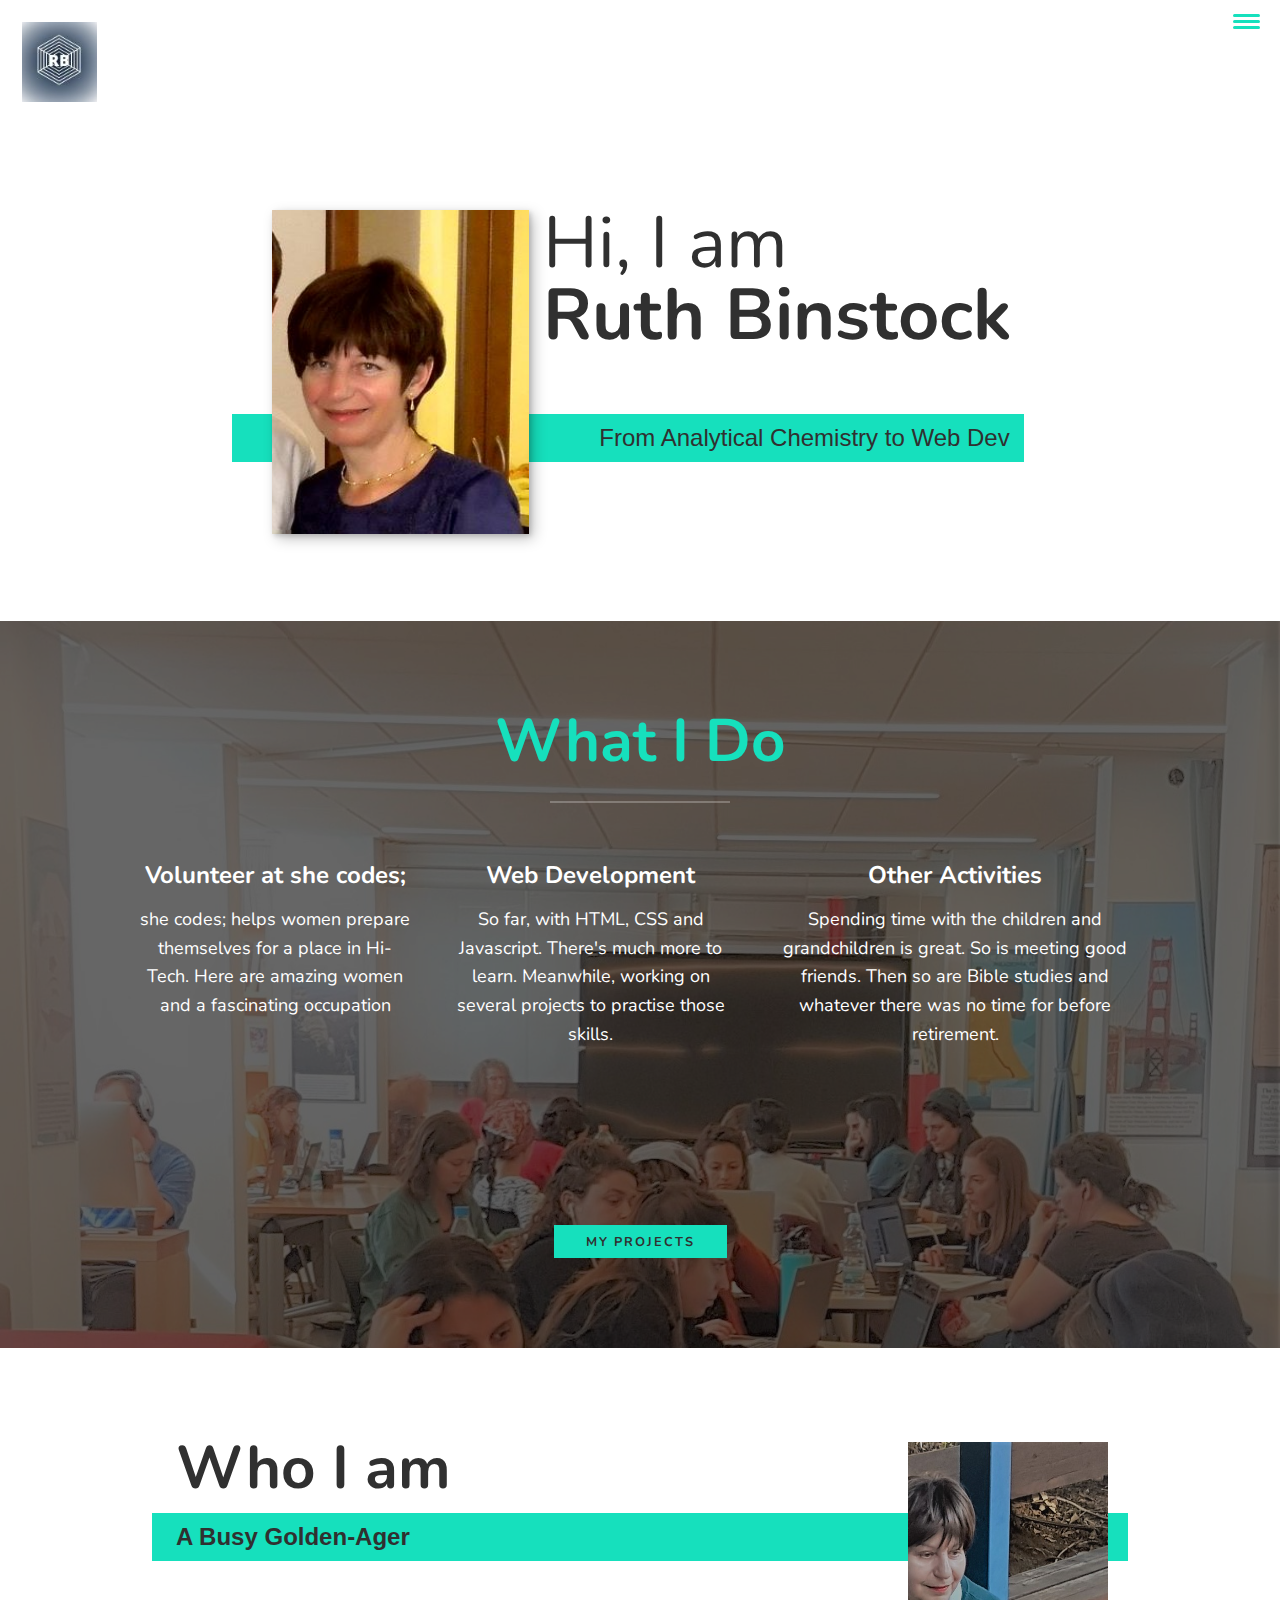
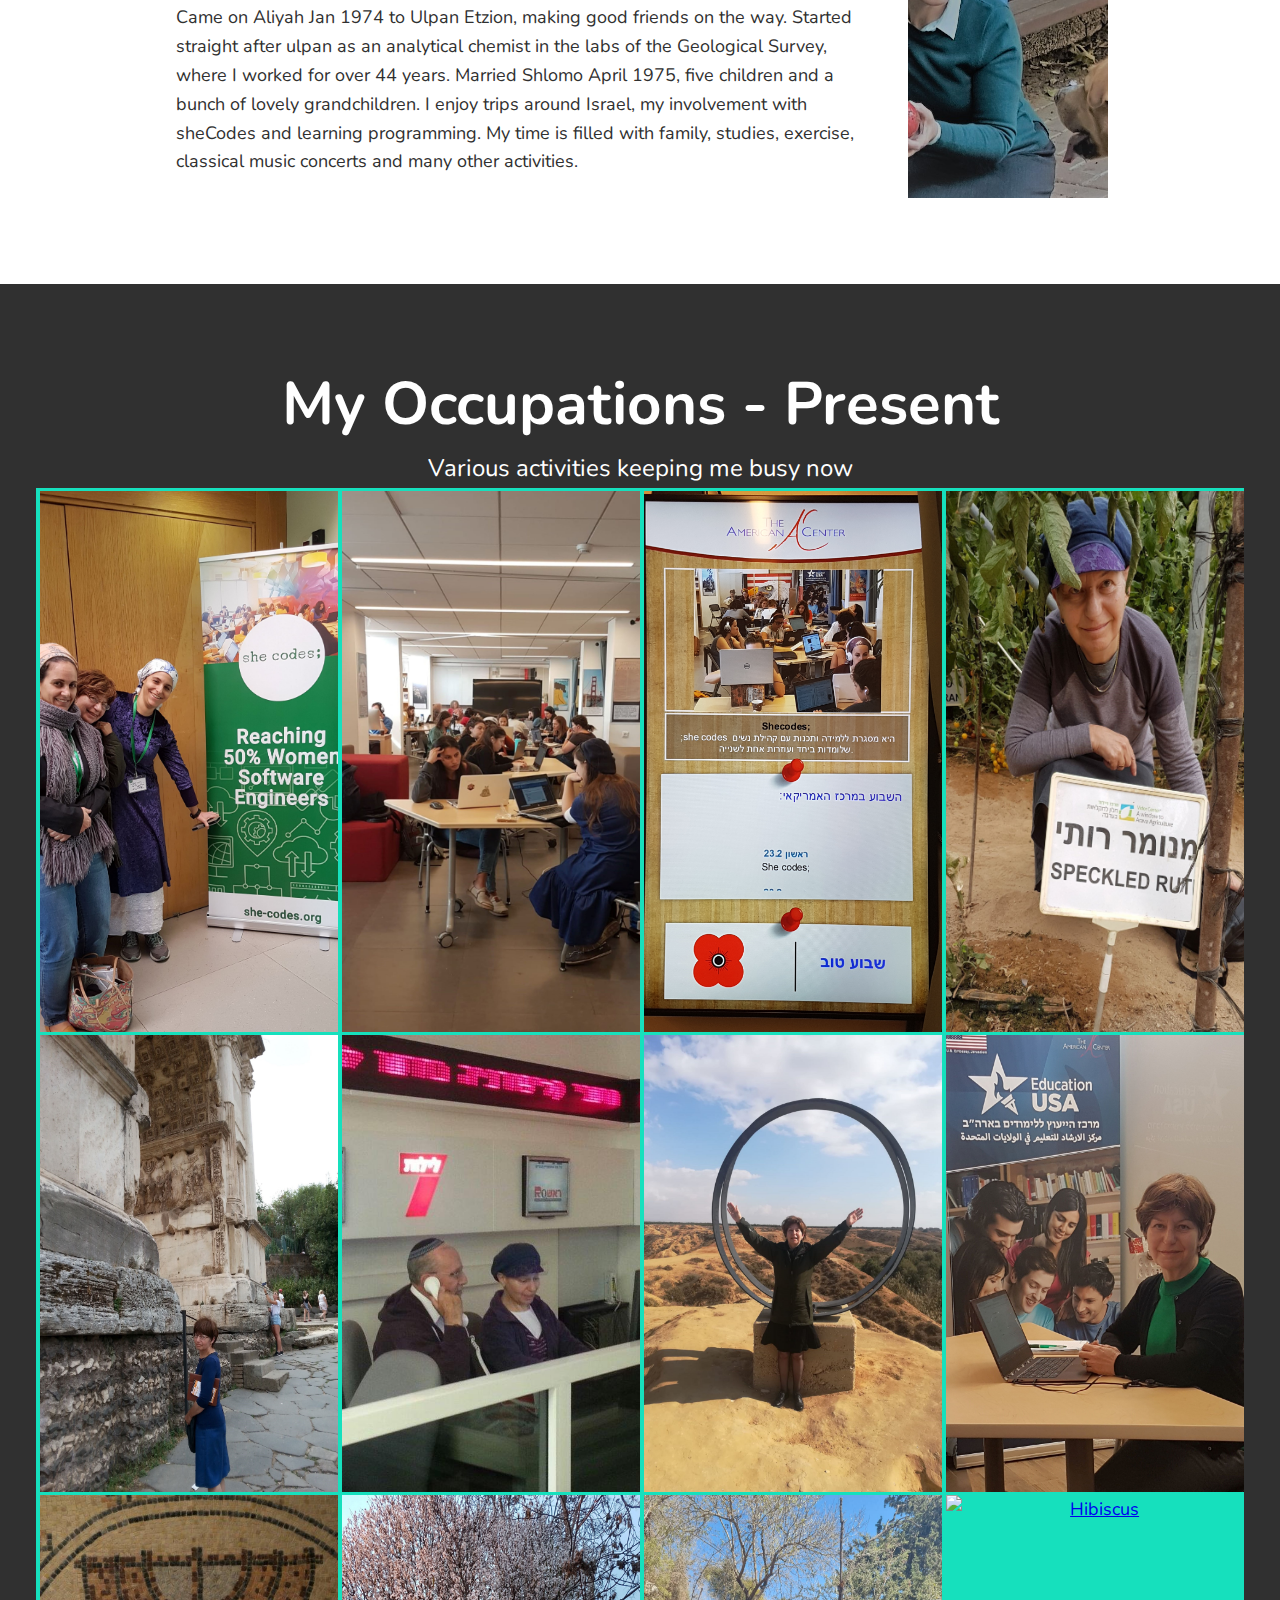
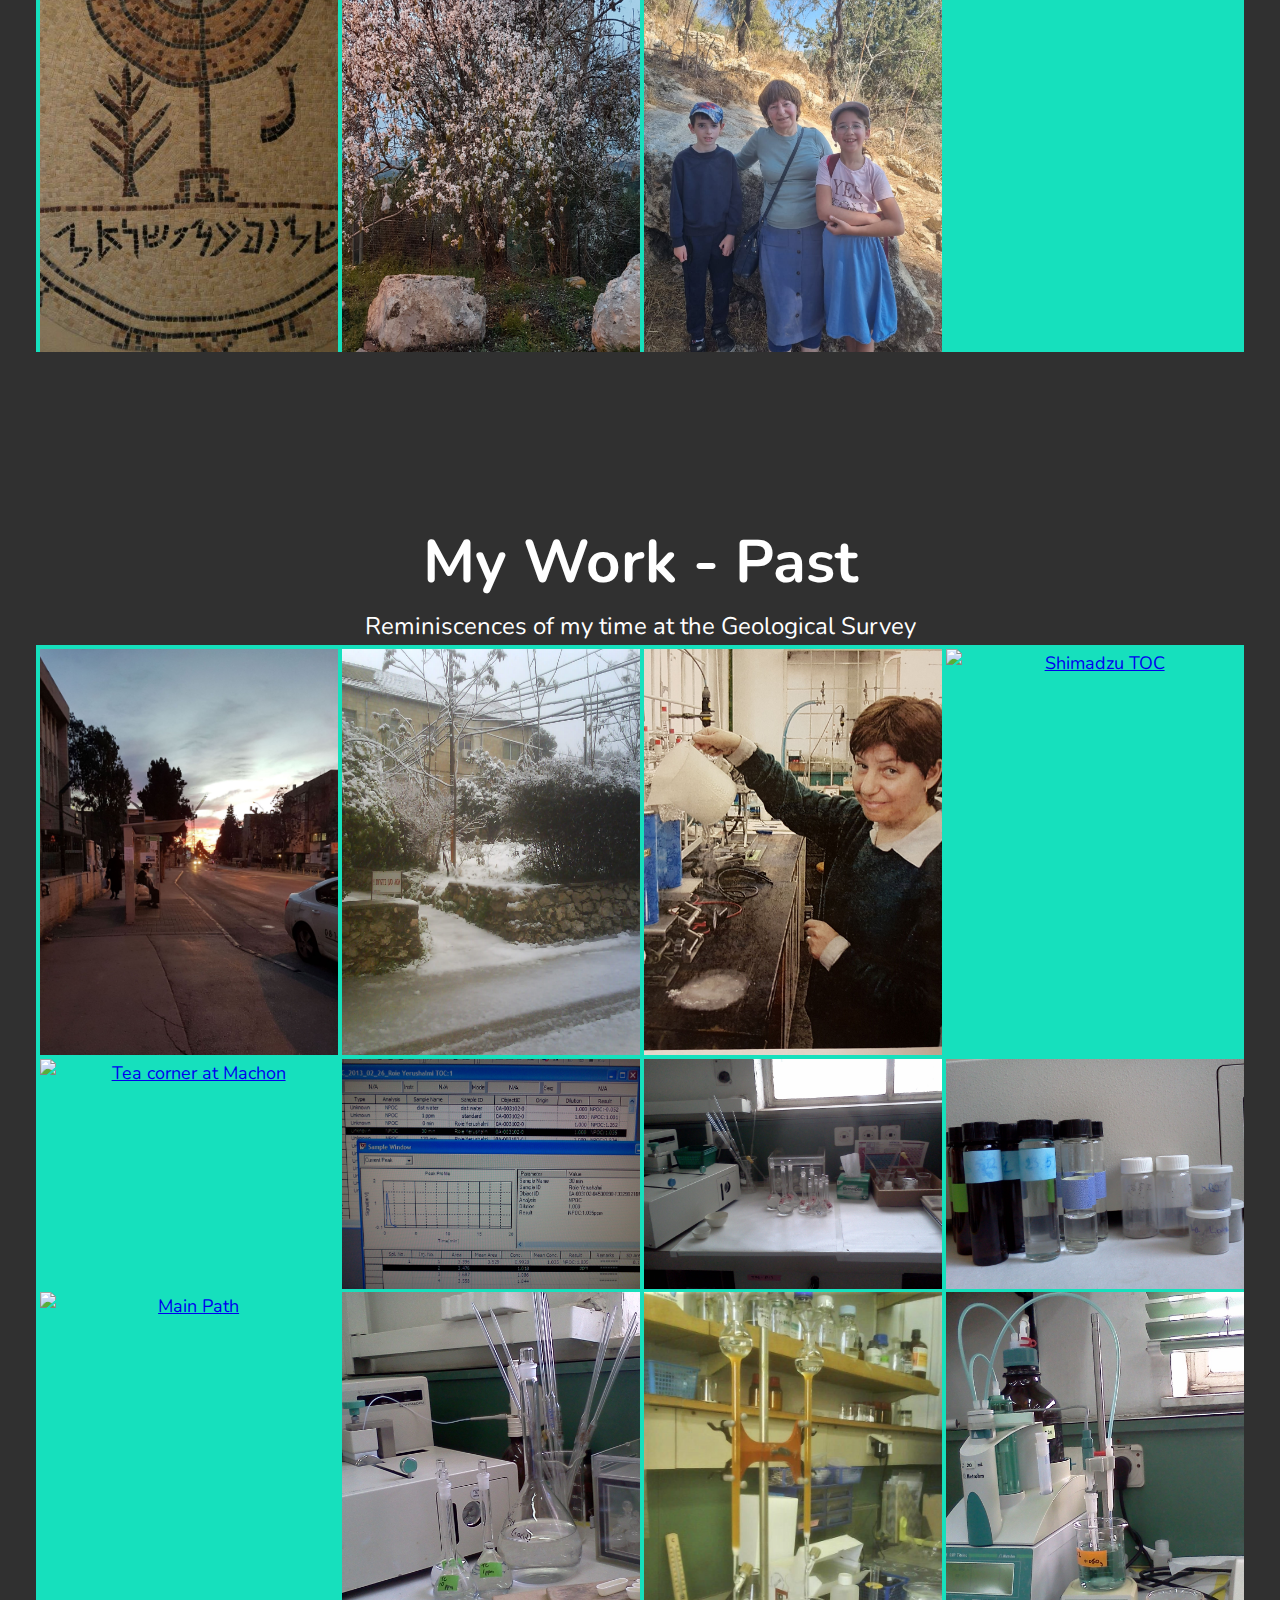
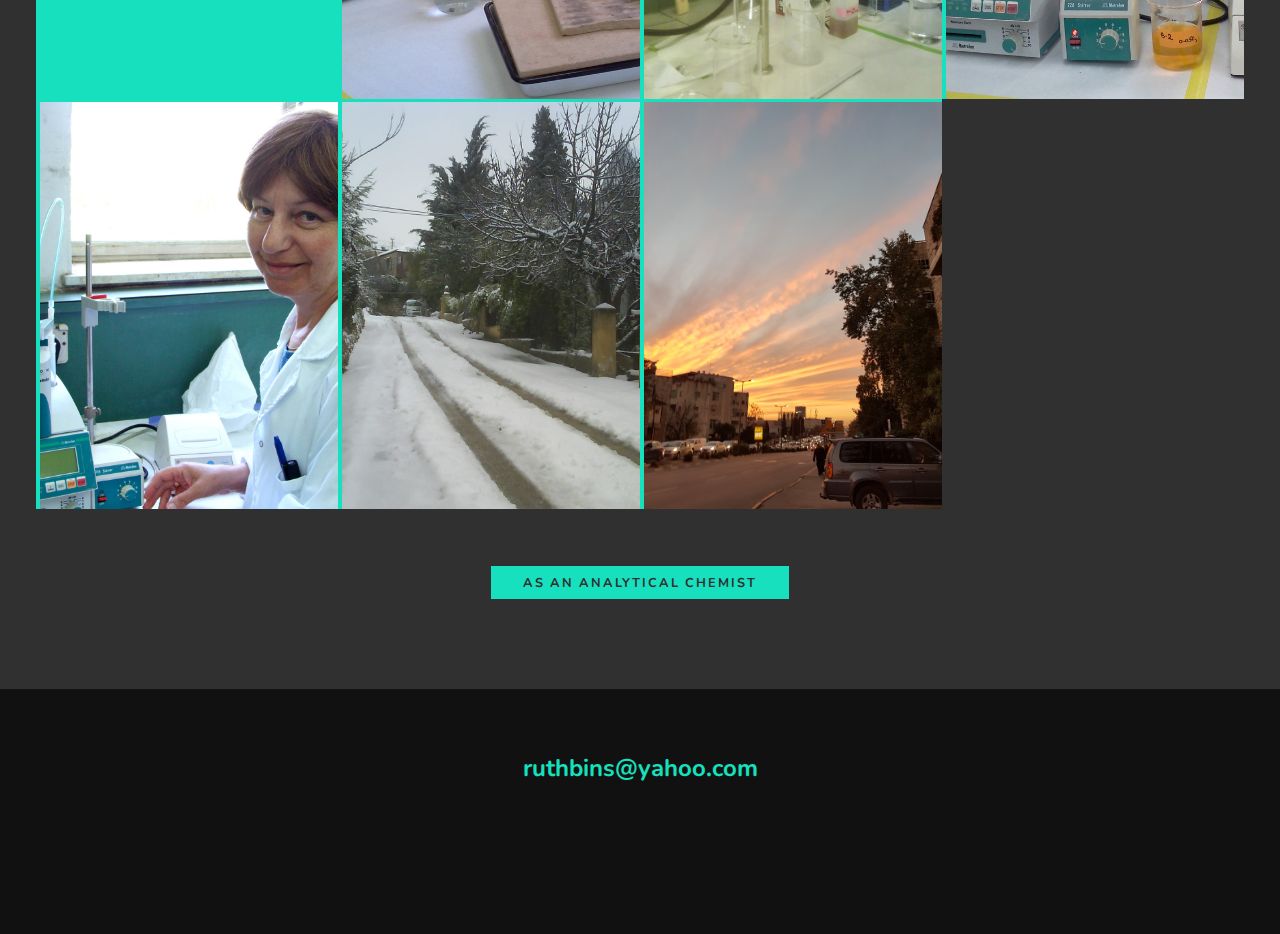
==== index.html @ 30a7c706 "first commit" ====
<!DOCTYPE html>
<html lang="en">

<head>
  <meta charset="UTF-8">
  <meta name="viewport" content="width=device-width, initial-scale=1.0">
  <title>About Ruth Binstock</title>
  <link rel="stylesheet" href="https//cdnjs.cloudflare.com/ajax/libs/normalize/7.0.0/normalize/min.css">
  <!--makes compatible for different browsers-->
  <link rel="stylesheet" href="https//cdnjs.cloudflare.com/ajax/libs/font-awesome/5.11.2/css/all.css"
    integrity="sha256-46qynGAKLSFpVbEBob43gvNhfrOj+BmwXdxFgVK/Kvc=" crossorigin="änonymous">
  <link href="https://fonts.googleapis.com/css2?family=Nunito:400,700|Verdana:400,700&display=swap" rel="stylesheet">

  </link>

  <link rel="stylesheet" href="css/style.css">
</head>

<body>
  <header>
    <div class="logo">
      <img src="images/RBLogo1.jpg" alt="logo">
    </div>
    <button class="nav-toggle" aria-label="toggle navigation">
      <!--aria for accessibilty-->
      <span class="hamburger"></span>
    </button>
    <nav class="nav">
      <ul class="nav__list">
        <!--double underscore indicates subsection-->
        <li class="nav__item"><a href="#home" class="nav__link">Home</a></li>
        <li class="nav__item"><a href="#services" class="nav__link">Activities</a></li>
        <li class="nav__item"><a href="#about" class="nav__link">About Me</a></li>
        <li class="nav__item"><a href="#work" class="nav__link">My Work - Present and Past</a></li>
      </ul>
    </nav>
  </header>
  <!--Introduction-->
  <section class="intro" id="home">
    <h1 class="section__title section__title--intro">
      <!--double hyphen notifies modifier class-->
      Hi, I am <strong>Ruth Binstock</strong></h1>
    <p class="section__subtitle section__subtitle--intro">From Analytical Chemistry to Web Dev</p>
    <img src="images/Ruthportrait1.jpg" alt="picture of Ruth" class="intro__img">
  </section>
  <!--Services-->
  <section class="my-services" id="services">
    <h2 class="section__title section__title--services">What I Do</h2>
    <div class="services">
      <div class="service">
        <h3>Volunteer at she codes;</h3>
        <p>she codes; helps women prepare themselves for a place in Hi-Tech. Here are amazing women and a fascinating
          occupation</p>
      </div>
      <!--close service-->

      <div class="service">
        <h3>Web Development</h3>
        <p>So far, with HTML, CSS and Javascript. There's much more to learn. Meanwhile, working on several projects to
          practise those skills. </p>
      </div>
      <!--close service-->

      <div class="service">
        <h3>Other Activities</h3>
        <p>Spending time with the children and grandchildren is great. So is meeting good friends. Then so are Bible
          studies and whatever there was no time for before retirement.</p>
      </div>
    </div>
    <!--close services-->
    <br><br><br>
    <a href="portfolio-item.html" class="btn">My Projects</a>
  </section>

  <!--About me-->
  <section class="about-me" id="about">
    <h2 class="section__title section__title--about">Who I am</h2>
    <p class="section__subtitle section__subtitle--about"><b>A Busy Golden-Ager</b></p>

    <div class="about-me__body">
      <p>Came on Aliyah Jan 1974 to Ulpan Etzion, making good friends on the way. Started straight after ulpan as an
        analytical chemist in the labs of the Geological Survey, where I worked for over 44 years. Married Shlomo April
        1975, five children and a bunch of lovely grandchildren. I enjoy trips around Israel, my involvement with
        sheCodes and learning programming. My time is filled with family, studies, exercise, classical music concerts
        and many other activities.</p>
      </p>
    </div>

    <img src="images/photo.jpg" alt="in the park">
  </section>

  <!--My Work-->
  <section class="my-work" id="work">
    <h2 class="section__title">My Occupations - Present</h2>
    <p class="section__subtitle">Various activities keeping me busy now</p>

    <div class="portfolio">
      <!--Comment on image-->
      <a href="images/conference.jpg" class="portfolio__item">
        <img src="images/conference.jpg" alt="Shecodes conference" class="portfolio__img">
      </a>
      <!--Comment on image-->
      <a href="images/shecodesclass.jpg" class="portfolio__item">
        <img src="images/shecodesclass.jpg" alt="shecodes meet" class="portfolio__img">
      </a>
      <!--Comment on image-->
      <a href="images/ACboard.jpg" class="portfolio__item">
        <img src="images/ACboard.jpg" alt="American Center Board" class="portfolio__img">
      </a>
      <!--Comment on image-->
      <a href="images/speckledruth.jpg" class="portfolio__item">
        <img src="images/speckledruth.jpg" alt="Rare variety" class="portfolio__img">
      </a>
      <!--Comment on image-->
      <a href="images/Titus.jpg" class="portfolio__item">
        <img src="images/Titus.jpg" alt="Titus Arch in Rome" class="portfolio__img">
      </a>
      <!--Comment on image-->
      <a href="images/yediot.jpg" class="portfolio__item">
        <img src="images/yediot.jpg" alt="Shlomo's 70th" class="portfolio__img">
      </a>
      <!--Comment on image-->
      <a href="images/Tiyul.jpg" class="portfolio__item">
        <img src="images/Tiyul.jpg" alt="On Tiyul" class="portfolio__img">
      </a>
      <!--Comment on image-->
      <a href="images/At work.jpg" class="portfolio__item">
        <img src="images/At work.jpg" alt="On the computer " class="portfolio__img">
      </a>
      <!--Comment on image-->
      <a href="images/Shalom.jpg" class="portfolio__item">
        <img src="images/Shalom.jpg" alt="Mosaic" class="portfolio__img">
      </a>
      <!--Comment on image-->
      <a href="images/shakedia.jpg" class="portfolio__item">
        <img src="images/shakedia.jpg" alt="Mosaic" class="portfolio__img">
      </a>
       <!--Comment on image-->
      <a href="images/HaSataf.jpg" class="portfolio__item">
        <img src="images/HaSataf.jpg" alt="HaSataf" class="portfolio__img">
      </a>
  <!--Comment on image-->
      <a href="images/Hibiscus.jpg" class="portfolio__item">
        <img src="images/Hibiscus.jpg" alt="Hibiscus" class="portfolio__img">
      </a>
    </div>
  </section>
  <!--My Work-->
  <section class="my-work" id="work">
    <h2 class="section__title">My Work - Past</h2>
    <p class="section__subtitle">Reminiscences of my time at the Geological Survey</p>

    <div class="portfolio">
      <!--Comment on image-->
      <a href="images/malcheiyisrael.jpg" class="portfolio__item">
        <img src="images/malcheiyisrael.jpg" alt="Malchei Yisrael St at Dawn " class="portfolio__img">
      </a>

      <!--Comment on image-->
      <a href="images/Path to Geochemistry.JPG" class="portfolio__item">
        <img src="images/Path to Geochemistry.JPG" alt=" Path to Geochemistry" class="portfolio__img">
      </a>

      <!--Comment on image-->
      <a href="images/s_line.jpg" class="portfolio__item">
        <img src="images/s_line.jpg" alt="The Sulphur Line" class="portfolio__img">
      </a>

      <!--Comment on image-->
      <a href="images/shimadzu.jpg" class="portfolio__item">
        <img src="images/shimadzu.jpg" alt="Shimadzu TOC" class="portfolio__img">
      </a>

      <!--Comment on image-->
      <a href="images/machontea.jpg" class="portfolio__item">
        <img src="images/machontea.jpg" alt="Tea corner at Machon " class="portfolio__img">
      </a>
      <!--Comment on image-->
      <a href="images/Shimadzu_screen.jpg" class="portfolio__item">
        <img src="images/Shimadzu_screen.jpg" alt="TOC computer screen " class="portfolio__img">
      </a>

      <!--Comment on image-->
      <a href="images/Standards.jpg" class="portfolio__item">
        <img src="images/Standards.jpg" alt="Calibration Standards" class="portfolio__img">
      </a>
      <!--Comment on image-->
      <a href="images/TOC_samples.jpg" class="portfolio__item">
        <img src="images/TOC_samples.jpg" alt="Samples for TOC" class="portfolio__img">
      </a>
      <!--Comment on image-->
      <a href="images/Along the Path.jpg" class="portfolio__item">
        <img src="images/Along the Path.jpg" alt="Main Path " class="portfolio__img">
      </a>
      <!--Comment on image-->
      <a href="images/Shimadzu_TC" class="portfolio__item">
        <img src="images/Shimadzu_TC.jpg" alt="TC accessory " class="portfolio__img">
      </a>
      <!--Comment on image-->
      <a href="images/Chromatography_columns.jpg" class="portfolio__item">
        <img src="images/Chromatography_columns.jpg" ="Titrator" class="portfolio__img">
      </a>
       <!--Comment on image-->   
      <a href="images/TOC_Titrator.jpg" class="portfolio__item">
        <img src="images/TOC_Titrator.jpg" alt="At the titrator" class="portfolio__img">
      </a>
            <!--Comment on image-->
            <a href="images/titrator.jpg" class="portfolio__item">
              <img src="images/titrator.jpg" ="Titrator" class="portfolio__img">
            </a>
        <!--Comment on image-->
        <a href="images/machon.JPG" class="portfolio__item">
          <img src="images/machon.JPG" alt="Main path out of the Machon" class="portfolio__img">
        </a>
        <!--Comment on image-->
      <a href="images/Coming Home.jpg" class="portfolio__item">
        <img src="images/Coming Home.jpg" alt="TC accessory " class="portfolio__img">
      </a>
    </div><br><br>
    <a href="chemistry.html" class="btn">As an Analytical Chemist</a>

  </section>

  <!--Footer-->
  <footer class="footer">
    <a href="mailto:ruthbins@yahoo.com" class="footer__link">ruthbins@yahoo.com</a>
    <ul class="social-list">
      <li class="social-list__item">
        <a class="social-list__link" href="https://github.com"><i class="fab fa-github"></i></a>
      </li>
      <li class="social-list__item">
        <a class="social-list__link" href="https://linkedin.com"><i class="fab fa-linkedin-in"></i></a>
      </li>
      <li class="social-list__item">
        <a class="social-list__link" href="www.facebook.com"><i class="fab fa-facebook-f"></i></a>
      </li>

    </ul>
  </footer>
  <script src="https://kit.fontawesome.com/c3dbcb5d5e.js"></script>
  <script src="js/index.js"></script>
</body>

</html>
---- css/style.css ----
/*change padding calculation to within width*/
*,
*::before,
*::after {
  box-sizing: border-box; /*Removes default padding and margins*/
}
/*set up in the root, using the custom properties(__)*/
:root {
  --ff-primary: "Nunito", sans-serif;
  --ff-secondary: "Verdana", sans-serif;

  --fw-reg: 400;
  --fw-bold: 700;

  --clr-light: #fff;
  --clr-dark: #303030;
  --clr-accent: #16e0bd;

  /*using media query, rem works better*/
  --fs-h1: 3rem;
  --fs-h2: 2.25rem;
  --fs-h3: 1.25rem;
  --fs-body: 1rem;

  --bs: 0.25em 0.25em 0.75em rgba(0, 0, 0, 0.25),
    0.125em 0.125em 0.25em rgba(0, 0, 0, 0.15);
}
@media (min-width: 800px) {
  :root {
    --fs-h1: 4.5rem;
    --fs-h2: 3.75rem;
    --fs-h3: 1.5rem;
    --fs-body: 1.125rem;
  }
}
/* General styles*/

html {
  scroll-behavior: smooth;
}

body {
  background: var(--clr-light);
  color: var(--clr-dark);
  margin: 0;
  font-family: var(--ff-primary);
  font-size: var(--fs-body);
  line-height: 1.6;
}

section {
  padding: 5em 2em;
}

img {
  display: block;
  width: 100%;
  height: 100%;
  object-fit: cover;
  margin: 0.2em;
}

strong {
  font-weight: var(--fw-bold);
}
:focus {
  outline: 3px solid var(--clr-accent);
  outline-offset: 3px;
}
/*button*/
.btn {
  display: inline-block;
  padding: 0.5em 2.5em;
  background: var(--clr-accent);
  color: var(--clr-dark);
  text-decoration: none;
  cursor: pointer;
  font-size: 0.8rem;
  text-transform: uppercase;
  letter-spacing: 2px;
  font-weight: var(--fw-bold);
  transition: transform 200ms ease-in-out;
}
.btn:hover {
  transform: scale(1.1);
}

/*Typography*/
h1,
h2,
h3 {
  line-height: 1;
  margin: 0;
}
h1 {
  font-size: var(--fs-h1);
}
h2 {
  font-size: var(--fs-h2);
}
h3 {
  font-size: var(--fs-h3);
}

.section__title {
  margin-bottom: 0.25em;
}
.section__title--intro {
  font-weight: var(--fw-reg);
}
.section__title--intro strong {
  display: block;
}
.section__subtitle {
  margin: 0;
  font-size: var(--fs-h3);
}

.section__subtitle--intro,
.section__subtitle--about {
  background: var(--clr-accent);
  padding: 0.2em 1em;
  padding-right: 0.6em;
  font-family: var(--ff-secondary);
  margin-bottom: 1em;
}
/*header*/

header {
  display: flex;
  justify-content: space-between;
  padding: 1em;
}

.logo {
  max-width: 75px;
}
.nav {
  position: fixed;
  background: var(--clr-dark);
  color: var(--clr-light);
  top: 0;
  bottom: 0;
  left: 0;
  right: 0;
  z-index: 100;

  transform: translateX(100%);
  transition: transform 250ms cubic-bezier(0.5, 0, 0.5, 1);
}
.nav__list {
  list-style: none;
  display: flex;
  height: 100%;
  flex-direction: column;
  justify-content: space-evenly;
  align-items: center;
  margin: 0;
  padding: 0;
}
.nav__link {
  color: inherit;
  font-weight: var(--fw-bold);
  font-size: var(--fs-h3);
  text-decoration: none;
}
.nav__link:hover {
  color: var(--clr-accent);
}
.nav-toggle {
  padding: 0.5em;
  background: transparent;
  border: 0;
  cursor: pointer;
  position: absolute;
  right: 1em;
  top: 1em;
  z-index: 1000;
}
.nav-open .nav {
  transform: translateX(0);
}
.nav-open .nav-toggle {
  position: fixed;
}
.nav-open .hamburger {
  transform: rotate(0.625turn);
}
.nav-open .hamburger::before {
  transform: rotate(90deg) translateX(-6px);
}
.nav-open .hamburger::after {
  opacity: 0;
}

.hamburger {
  display: block;
  position: relative;
}
.hamburger,
.hamburger::before,
.hamburger::after {
  background: var(--clr-accent);
  width: 2em;
  height: 3px;
  border-radius: 1em;
  transition: transform 250ms ease-in-out;
}
.hamburger::before,
.hamburger::after {
  content: "";
  position: absolute;
  left: 0;
  right: 0;
}
.hamburger::before {
  top: 6px;
}
.hamburger::after {
  bottom: 6px;
}

/*Intro section*/

.intro {
  position: relative;
}
.intro__img {
  box-shadow: var(--bs);
}

.section__subtitle--work {
  color: var(--clr-accent);
  font-weight: var(--fw-bold);
  margin-bottom: 2em;
}

.section__subtitle--intro {
  display: inline-block;
}

@media (min-width: 600px) {
  .intro {
    display: grid;
    width: min-content;
    margin: 0 auto;
    grid-column-gap: 1em;
    grid-template-areas:
      "img title"
      "img subtitle";
    grid-template-columns: min-content max-content;
  }
  .intro img {
    grid-area: img;
    min-width: 250px;
    position: relative;
    z-index: 2;
  }
  .section__subtitle--intro {
    align-self: start;
    grid-column: -1 / 1; /*so the column goes from side to side*/
    grid-row: 2;
    text-align: right;
    position: relative;
    left: -1.5em;
    width: calc(100% + 2em);
  }
}
/*My services section*/

.my-services {
  background-color: var(--clr-dark);
  background-image: url(../images/shecodesclass4.jpg);
  background-size: cover; /*so does not repeat itself*/
  /*background-blend-mode: multiply;*/
  box-shadow: inset 0 0 0 1000px rgba(0, 0, 0, 0.6);
  color: var(--clr-light);
  text-align: center;
}
.section__title--services {
  color: var(--clr-accent);
  position: relative;
  padding-top: 0;
}
.section__title--services::after {
  content: ""; /*pseudo elements need content to appear*/
  display: block;
  width: 3em;
  height: 2px;
  margin: 0.5em auto 1em;
  background: var(--clr-light);
  opacity: 0.25;
}

.services {
  margin-bottom: 4em;
}
.service {
  max-width: 500px;
  margin: 0 auto;
}
@media (min-width: 800px) {
  .services {
    display: flex;
    max-width: 1000px;
    margin-left: auto;
    margin-right: auto;
  }
}
.service + .service {
  /*takes the two siblings to the left of the first*/
  margin-left: 2em;
  font-weight: 50%;
}

.about-me {
  max-width: 1000px;
  margin: 0 auto;
}
.about-me__img {
  box-shadow: var(--bs);
}

@media (min-width: 600px) {
  .about-me {
    display: grid;
    grid-template-columns: 1fr 200px;
    grid-template-areas:
      "title img"
      "subtitle img"
      "text img";
    grid-column-gap: 2em;
  }
}

.section__title--about {
  grid-area: title;
}
.section__subtitle--about {
  grid-column: 1 / -1;
  grid-row: 2;
  position: relative;
  left: -1em;
  width: calc(100% + 2em);
  padding-left: 1em;
  padding-right: calc(200px + 4em);
}
.about-me img {
  grid-area: img;
  position: relative;
  z-index: 2;
}

/*My Work*/

.my-work {
  background-color: var(--clr-dark);
  color: var(--clr-light);
  text-align: center;
}
.portfolio {
  display: grid;

  grid-template-columns: repeat(
    auto-fit,
    minmax(300px, 1fr)
  ); /*to adjust for screen size*/
}
.portfolio__item {
  background: var(--clr-accent);
  overflow: hidden;
}
.portfolio__img {
  transition: transform 750ms cubic-bezier(0.5, 0, 0.5, 1);
  opacity: 250ms linear;
  width: 100%;
  height: 100%;
  object-fit: cover;
}
.portfolio__item:focus {
  position: relative;
  z-index: 2;
}

.portfolio__img:hover,
.portfolio__item:focus .portfolio__img {
  transform: scale(1.2);
  opacity: 0.7;
}
/*Footer*/

.footer {
  background: #111;
  color: var(--clr-accent);
  text-align: center;
  padding: 2.5em 0;
  font-size: var(--fs-h3);
}
.footer a {
  color: inherit;
  text-decoration: none;
}
.footer__link {
  font-weight: var(--fw-bold);
}

.footer__link:hover,
.social-list__link:hover {
  opacity: 0.7;
}
.footer__link:hover {
  text-decoration: underline;
}
.social-list {
  list-style: none;
  display: flex;
  justify-content: center;
  margin: 2em 0 0;
  padding: 0;
}
.social-list__item {
  margin: 0 0.5em;
}
.social-list__link {
  padding: 0.5em;
}
/*Individual Portfolio item styles*/
.portfolio-item-individual {
  padding: 0 2em 2em;
  max-width: 1000px;
  margin: 0 auto;
}

.portfolio-item-individual p {
  max-width: 600px;
  margin-right: auto;
  margin-left: auto;
}

.final_project {
  display: flex;
}

.project_photos {
  flex: 33.3%;
  padding: 10px;
  width: 100px;
  height: 400px;
}
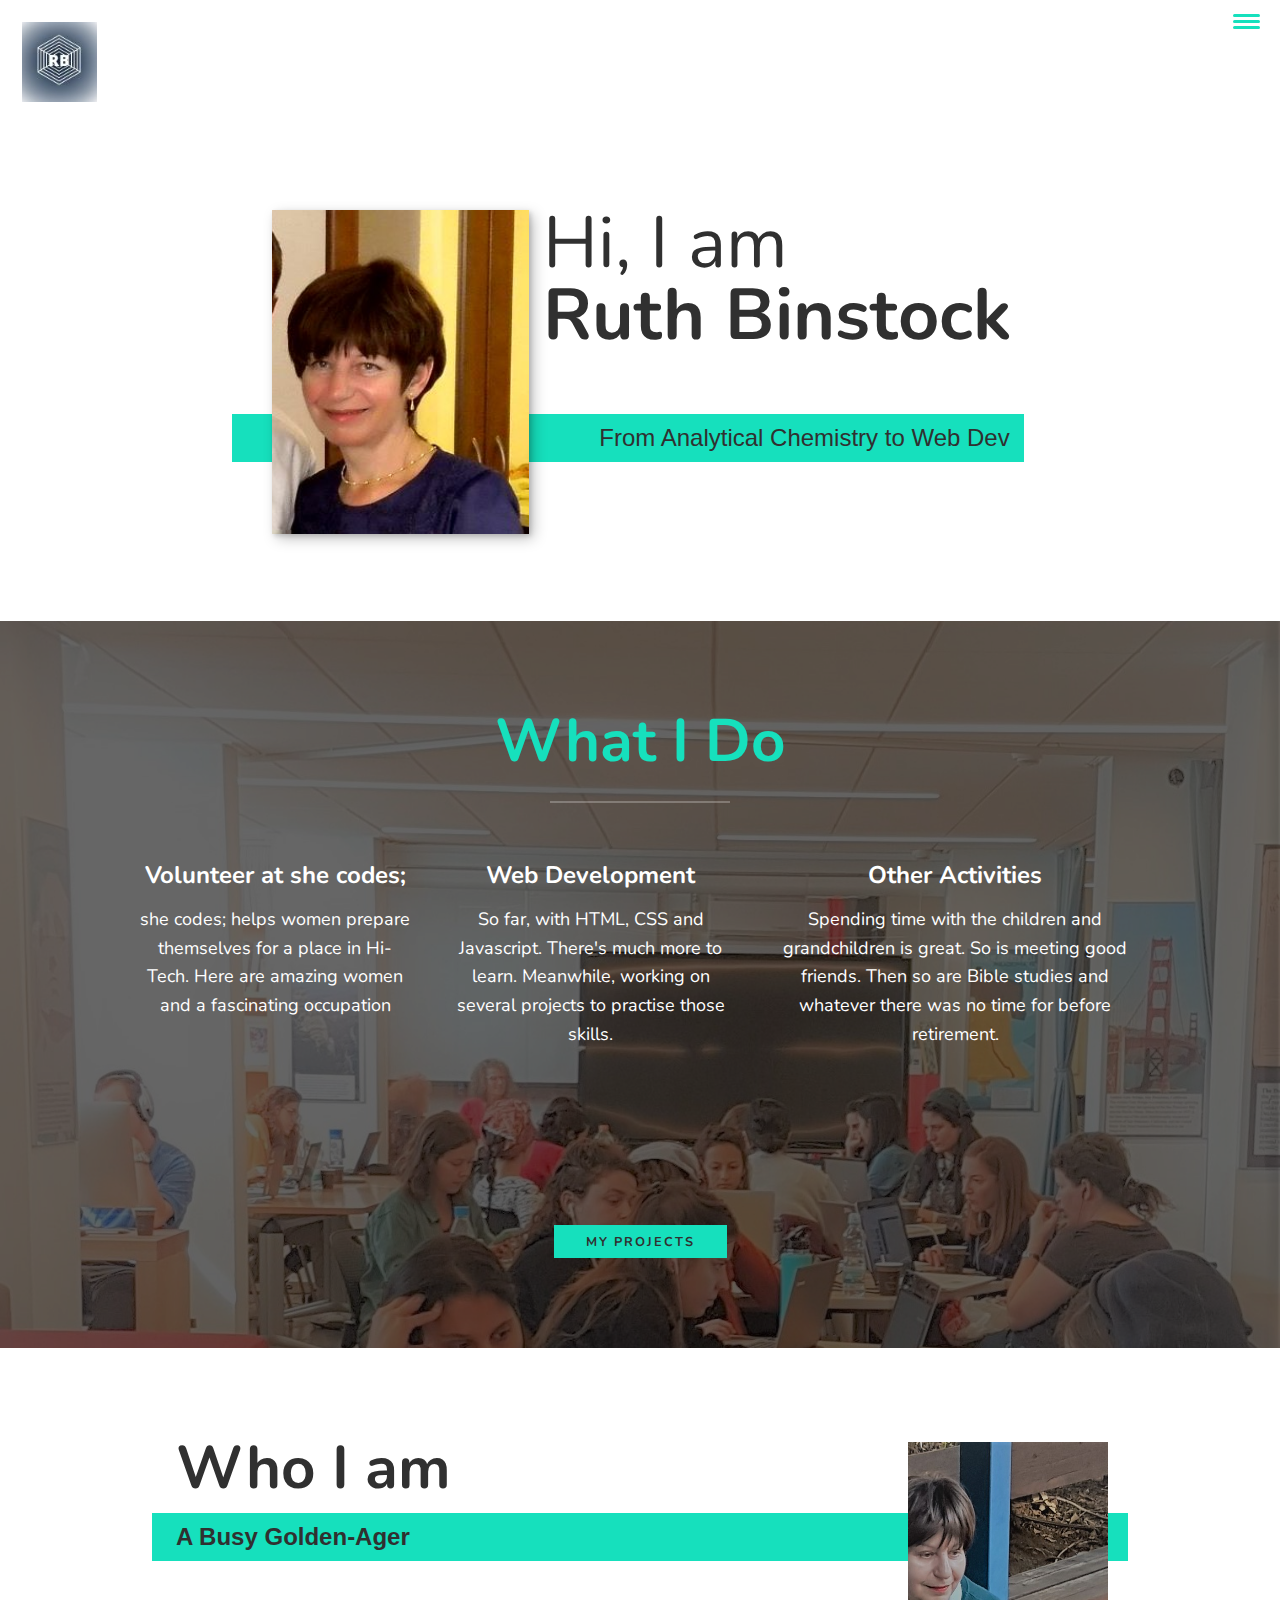
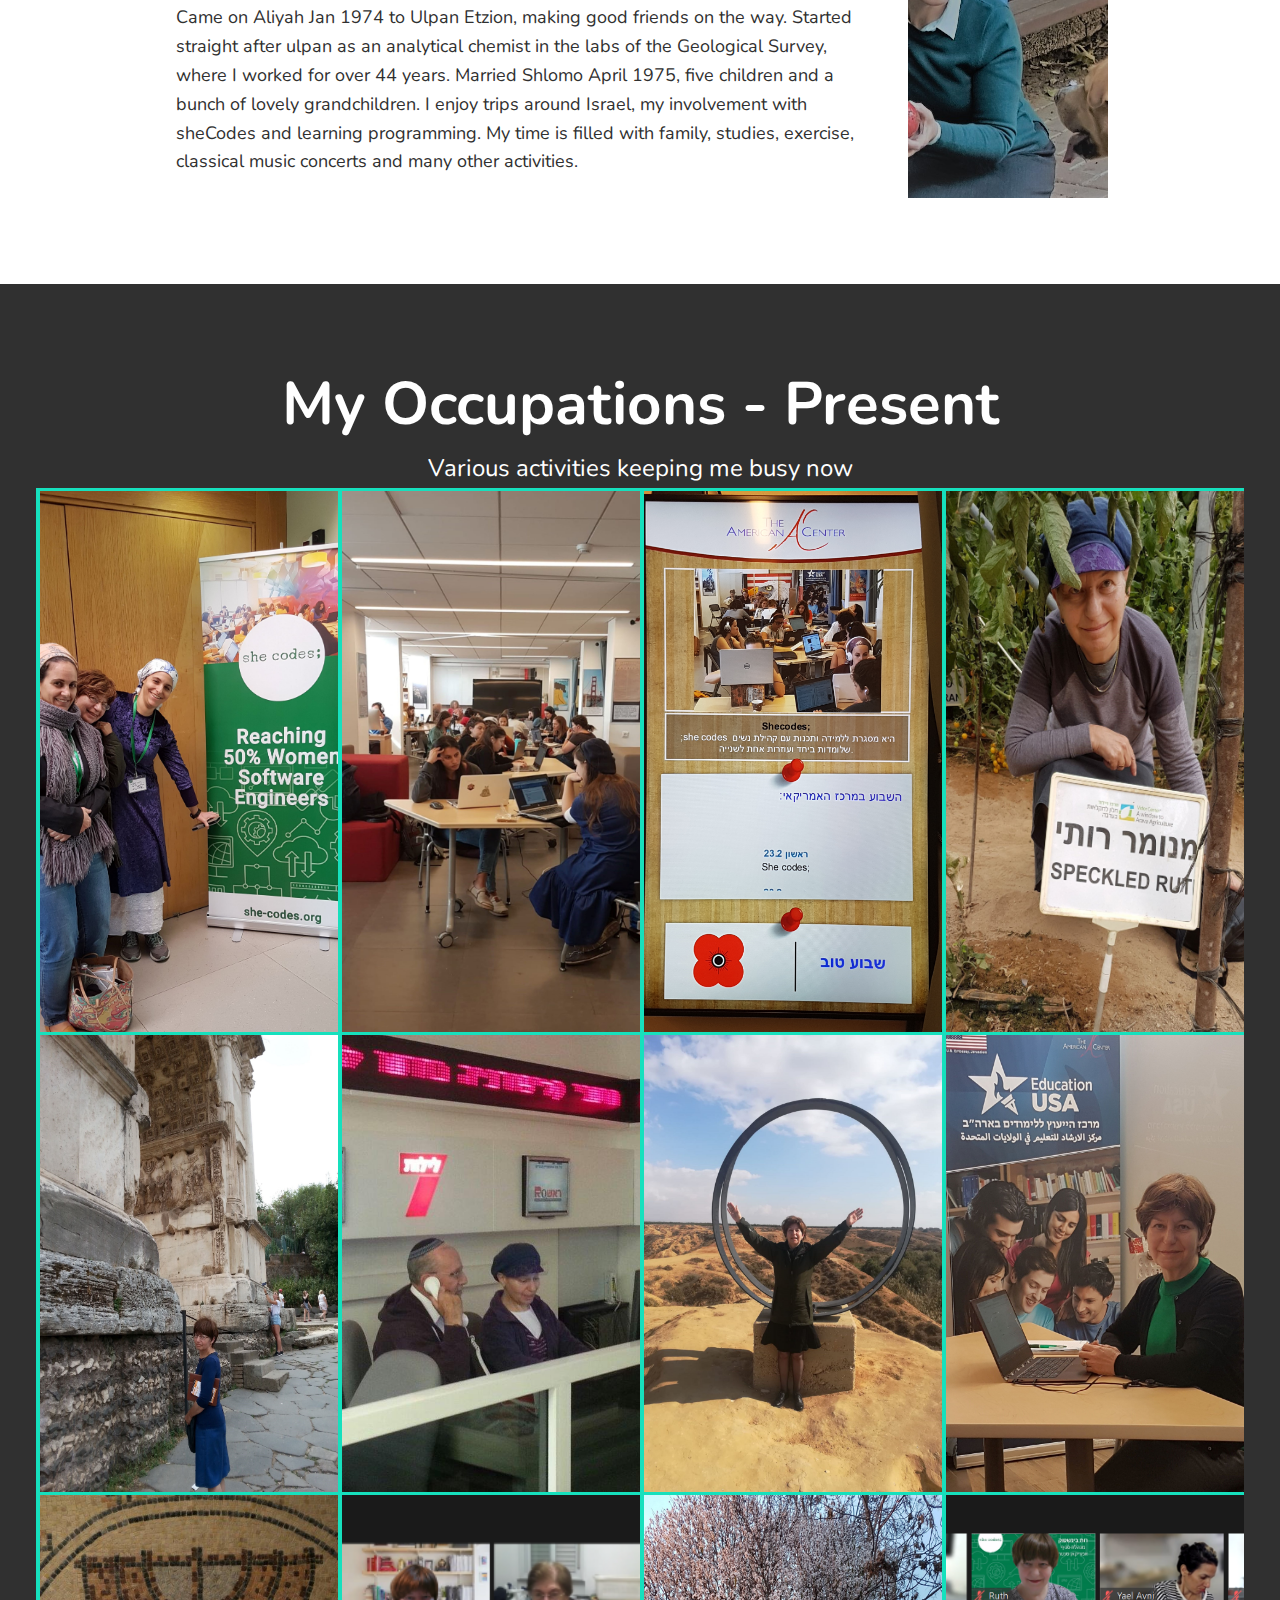
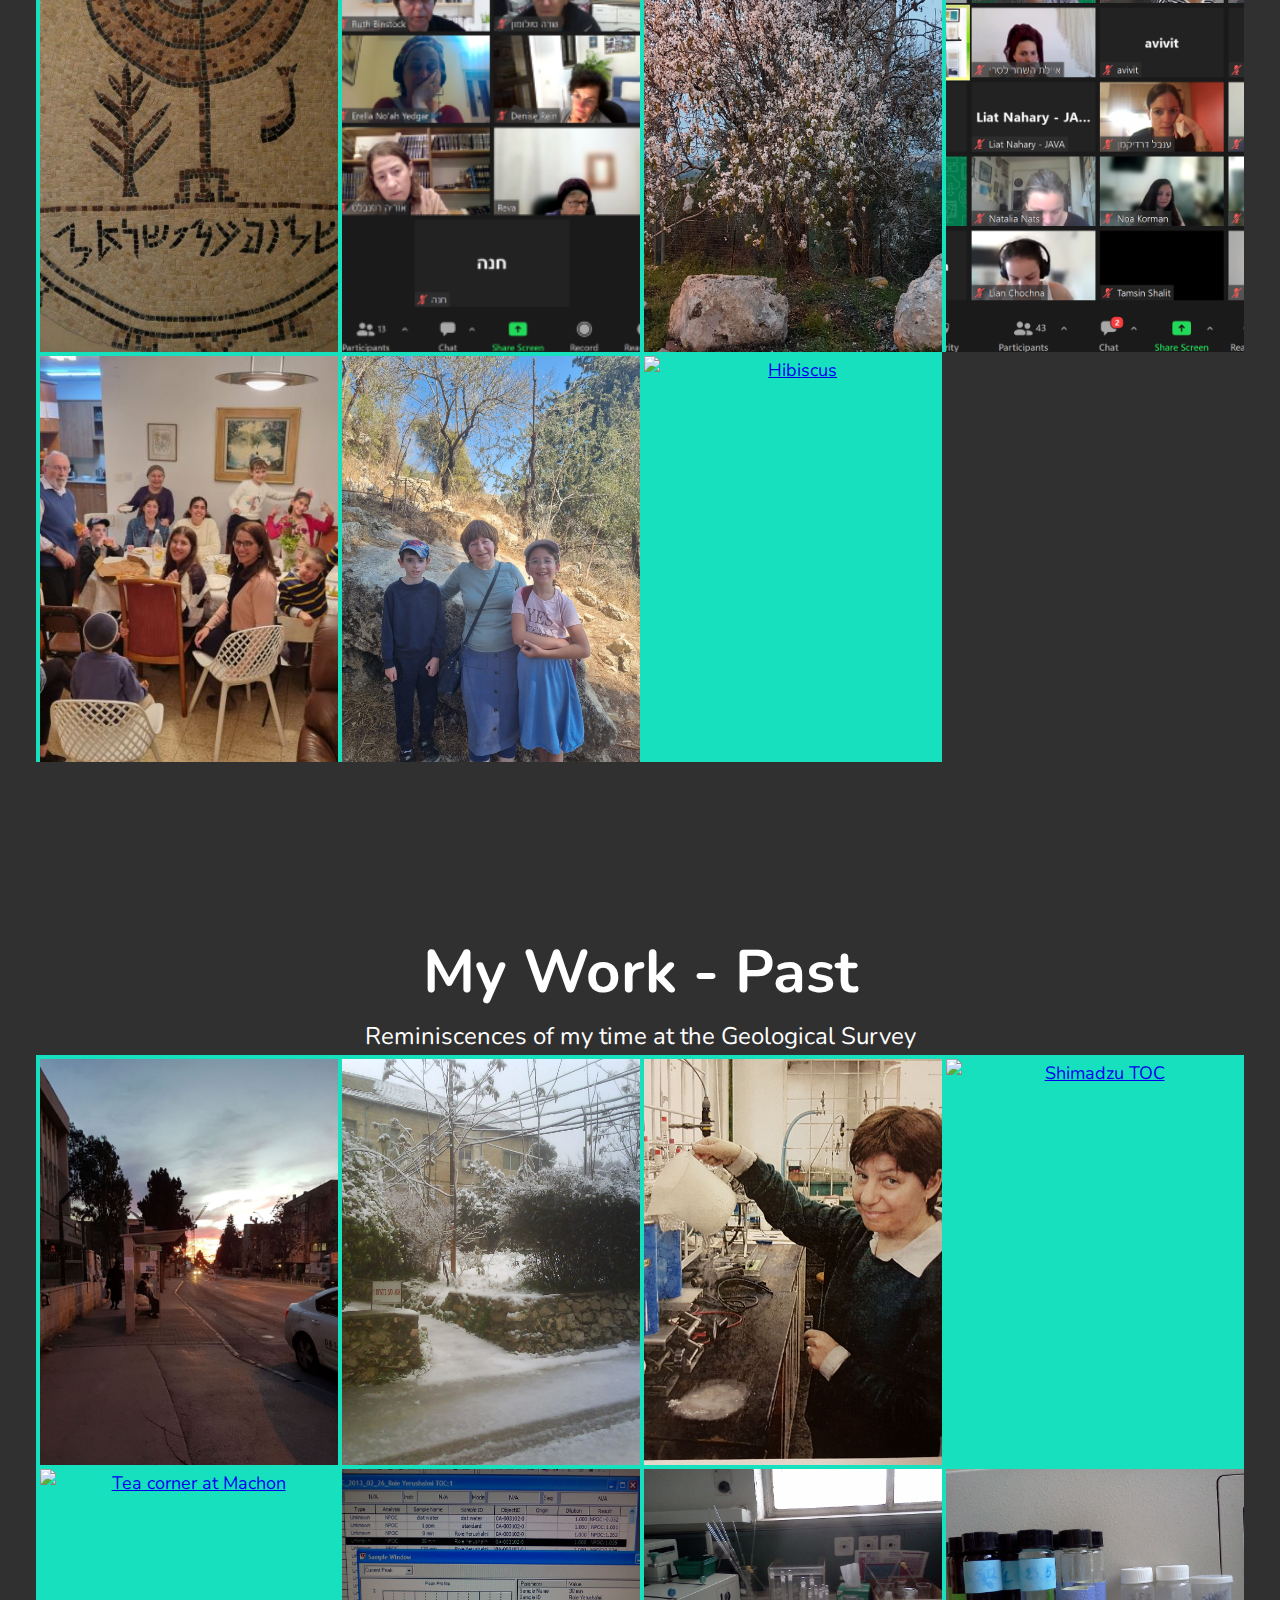
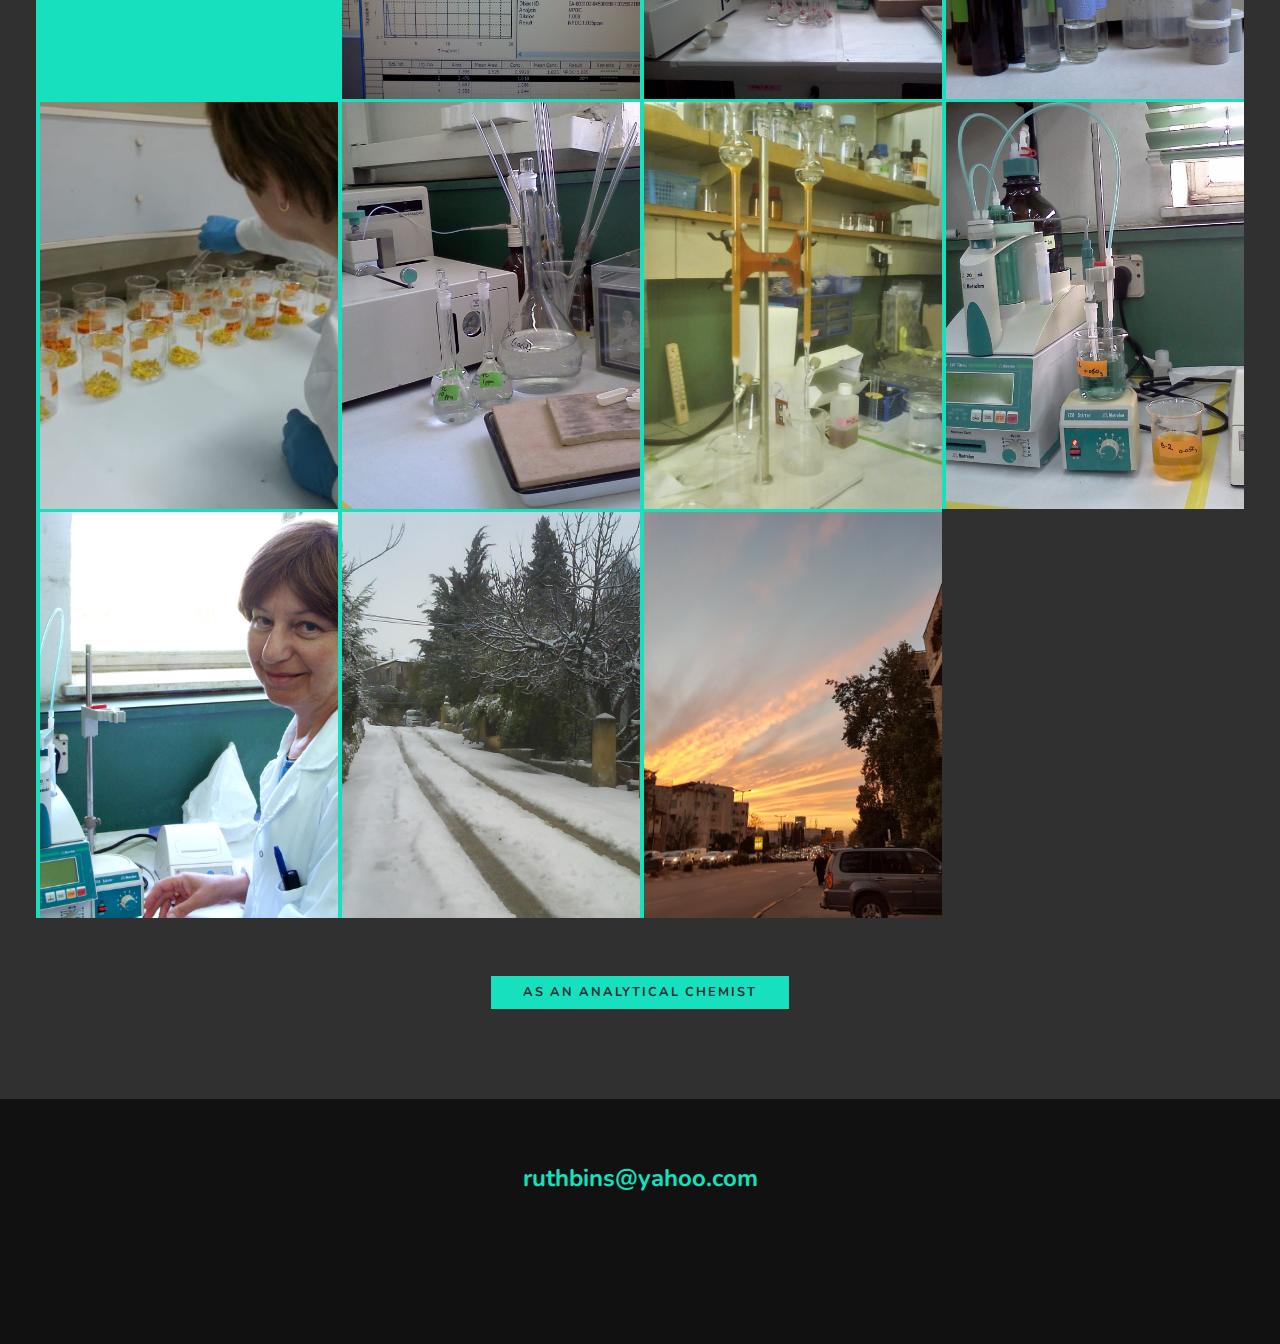
==== commit 657ff15c: "Master" ====
--- a/index.html
+++ b/index.html
@@ -130,12 +130,25 @@
       <!--Comment on image-->
       <a href="images/Shalom.jpg" class="portfolio__item">
         <img src="images/Shalom.jpg" alt="Mosaic" class="portfolio__img">
-      </a>
-      <!--Comment on image-->
+      </a>  
+ <!--Comment on image-->
+      <a href="images/Screenshot (1782).png" class="portfolio__item">
+        <img src="images/Screenshot (1782).png" alt="Gemara shiur" class="portfolio__img">
+      </a>
+
+        <!--Comment on image-->
       <a href="images/shakedia.jpg" class="portfolio__item">
         <img src="images/shakedia.jpg" alt="Mosaic" class="portfolio__img">
       </a>
-       <!--Comment on image-->
+  <!--Comment on image-->
+      <a href="images/Screenshot (1570).png" class="portfolio__item">
+        <img src="images/Screenshot (1570).png" alt="Zoom" class="portfolio__img">
+      </a>
+   <!--Comment on image-->
+      <a href="images/Chanucah.jpg" class="portfolio__item">
+        <img src="images/Chanucah.jpg" alt="Chanucah" class="portfolio__img">
+      </a>
+  <!--Comment on image-->
       <a href="images/HaSataf.jpg" class="portfolio__item">
         <img src="images/HaSataf.jpg" alt="HaSataf" class="portfolio__img">
       </a>
@@ -143,7 +156,13 @@
       <a href="images/Hibiscus.jpg" class="portfolio__item">
         <img src="images/Hibiscus.jpg" alt="Hibiscus" class="portfolio__img">
       </a>
-    </div>
+
+
+
+
+    </div>
+
+
   </section>
   <!--My Work-->
   <section class="my-work" id="work">
@@ -189,8 +208,8 @@
         <img src="images/TOC_samples.jpg" alt="Samples for TOC" class="portfolio__img">
       </a>
       <!--Comment on image-->
-      <a href="images/Along the Path.jpg" class="portfolio__item">
-        <img src="images/Along the Path.jpg" alt="Main Path " class="portfolio__img">
+      <a href="images/walkleyBlackth.jpg" class="portfolio__item">
+        <img src="images/walkleyBlackth.jpg" alt="Main Path " class="portfolio__img">
       </a>
       <!--Comment on image-->
       <a href="images/Shimadzu_TC" class="portfolio__item">
